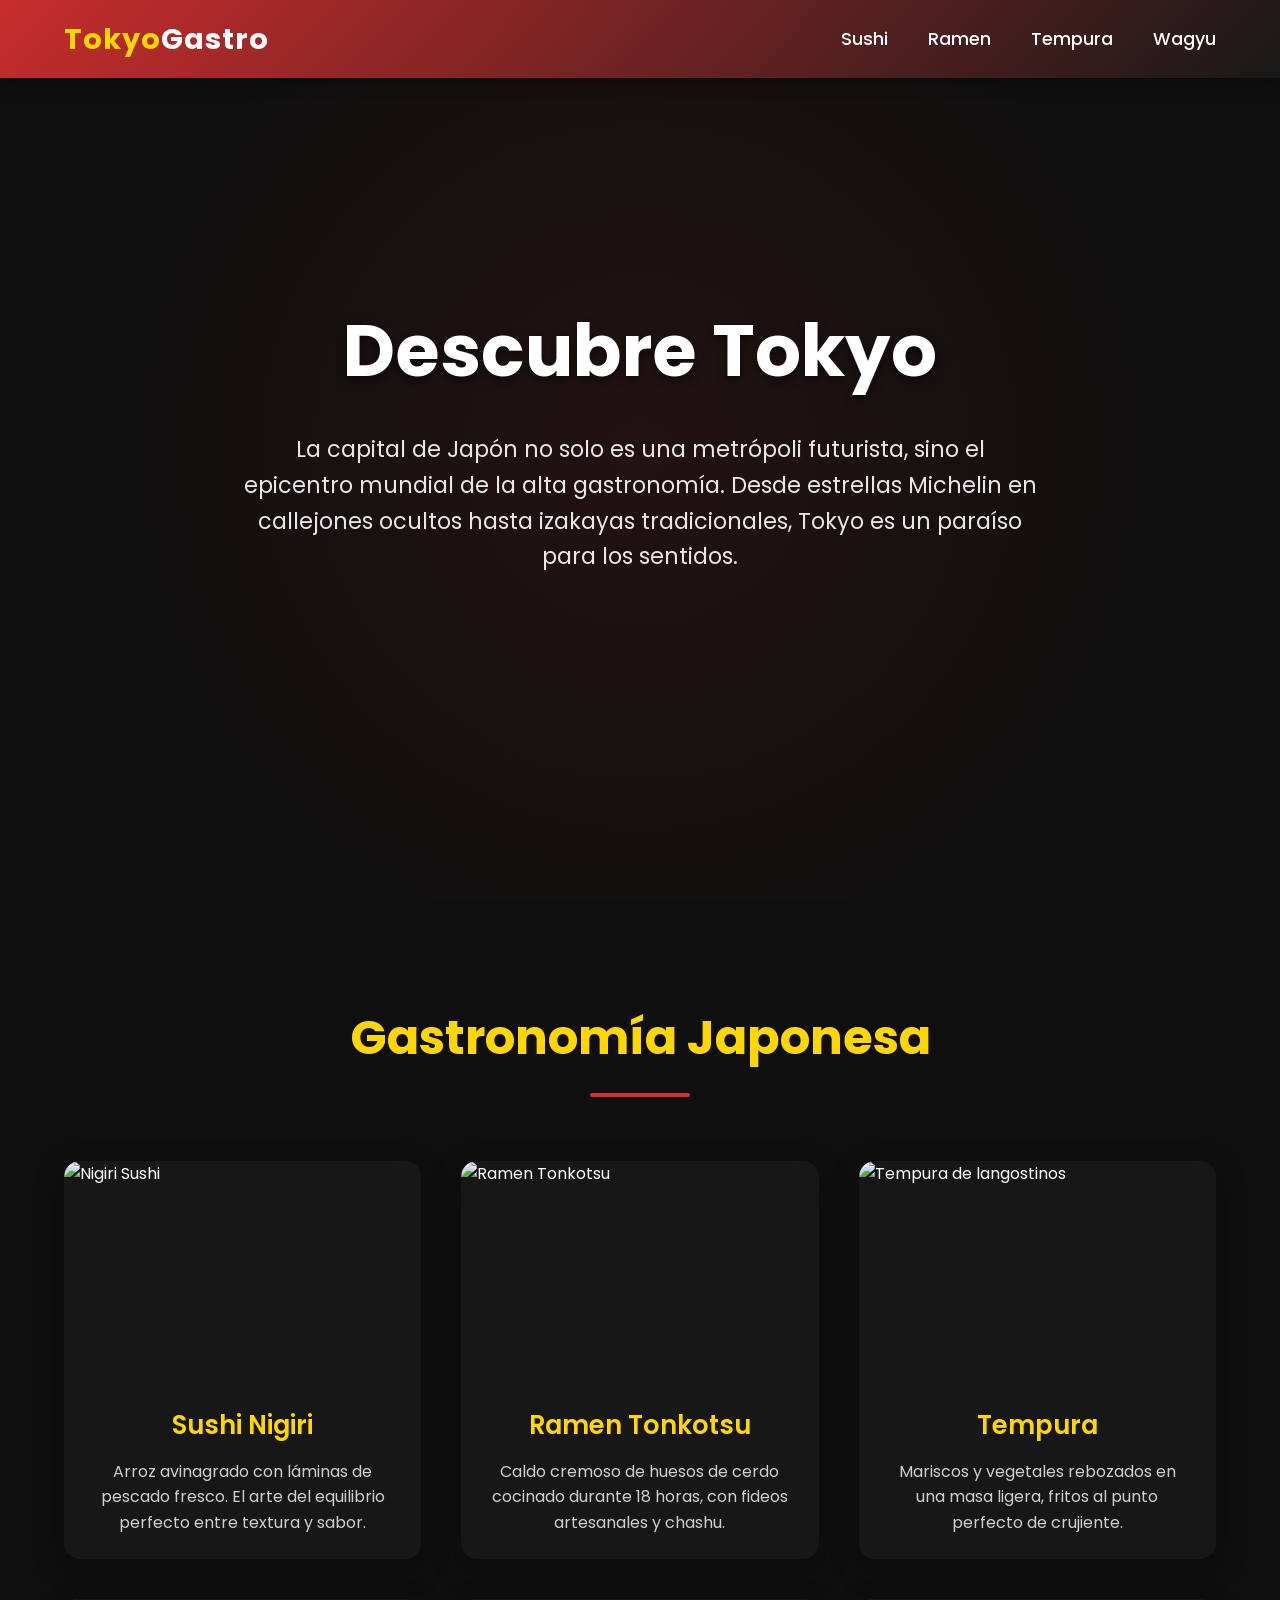
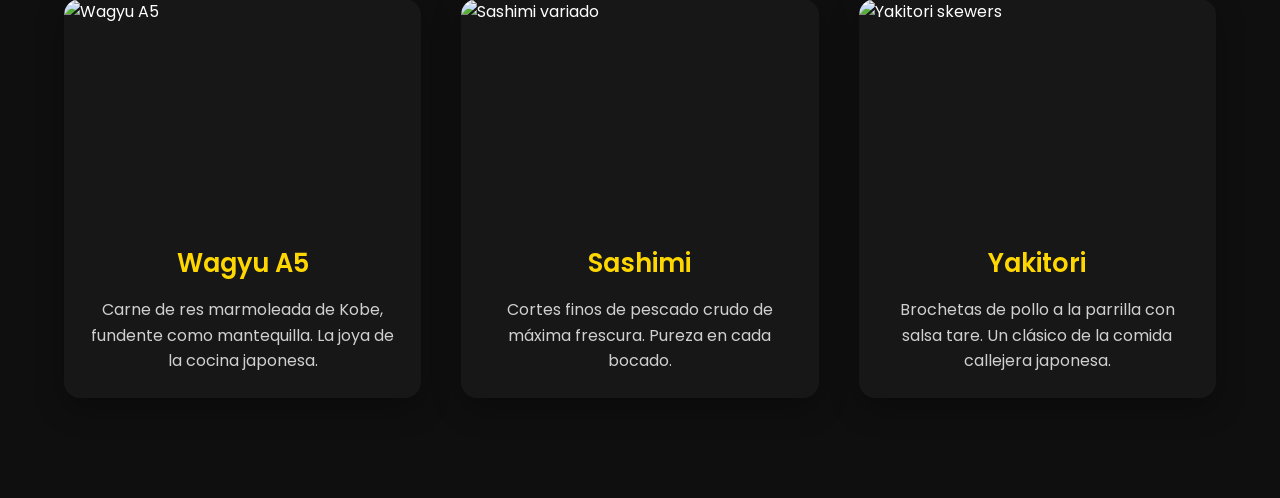
==== gastronomia.html @ be16bb67 "Agregre la gastronomia japonesa" ====
<!DOCTYPE html>
<html lang="es">
<head>
    <meta charset="UTF-8" />
    <meta name="viewport" content="width=device-width, initial-scale=1.0"/>
    <title>Descubre la Gastronomía de Tokyo</title>
    <meta name="description" content="Explora la vibrante gastronomía de Tokyo: sushi, ramen, tempura y más."/>

    <!-- Fuente moderna: Poppins -->
    <link href="https://fonts.googleapis.com/css2?family=Poppins:wght@300;500;700&display=swap" rel="stylesheet"/>

    <!-- CSS embebido -->
    <style>
        /* ====================== PALETA DE COLORES ====================== */
        /* Inspirada en la cultura japonesa: rojo ume, dorado washi, negro tinta, blanco arroz */
        :root {
            --color-primary: #D32F2F;     /* Rojo japonés intenso */
            --color-secondary: #FFD700;   /* Dorado elegante */
            --color-dark: #1A1A1A;        /* Negro profundo */
            --color-light: #FFFFFF;       /* Blanco puro */
            --color-bg: #0F0F0F;          /* Fondo oscuro futurista */
            --color-accent: #FF5252;      /* Rojo neón para hover */
        }

        /* ====================== RESET Y TIPOGRAFÍA ====================== */
        *, *::before, *::after {
            margin: 0;
            padding: 0;
            box-sizing: border-box;
        }

        body {
            font-family: 'Poppins', sans-serif;
            background-color: var(--color-bg);
            color: var(--color-light);
            line-height: 1.6;
            overflow-x: hidden;
        }

        a {
            text-decoration: none;
            color: inherit;
        }

        img {
            max-width: 100%;
            height: auto;
            display: block;
        }

        /* ====================== NAVBAR ====================== */
        /* <!-- Navbar --> */
        .navbar {
            position: fixed;
            top: 0;
            left: 0;
            width: 100%;
            background: linear-gradient(135deg, rgba(211, 47, 47, 0.95), rgba(26, 26, 26, 0.95));
            backdrop-filter: blur(10px);
            padding: 1rem 5%;
            display: flex;
            justify-content: space-between;
            align-items: center;
            z-index: 1000;
            transition: all 0.3s ease;
            box-shadow: 0 4px 15px rgba(0, 0, 0, 0.3);
        }

        .navbar.scrolled {
            padding: 0.75rem 5%;
            background: linear-gradient(135deg, rgba(211, 47, 47, 1), rgba(26, 26, 26, 1));
        }

        .logo {
            font-size: 1.8rem;
            font-weight: 700;
            color: var(--color-secondary);
            letter-spacing: 1px;
        }

        .logo span {
            color: var(--color-light);
        }

        .nav-links {
            display: flex;
            gap: 2.5rem;
        }

        .nav-links a {
            font-weight: 500;
            font-size: 1.1rem;
            color: var(--color-light);
            position: relative;
            transition: color 0.3s ease;
        }

        .nav-links a::after {
            content: '';
            position: absolute;
            width: 0;
            height: 2px;
            bottom: -6px;
            left: 0;
            background-color: var(--color-secondary);
            transition: width 0.3s ease;
        }

        .nav-links a:hover {
            color: var(--color-secondary);
        }

        .nav-links a:hover::after {
            width: 100%;
        }

        /* Efecto brillo al pasar el mouse sobre el navbar */
        .navbar:hover {
            box-shadow: 0 0 20px rgba(255, 215, 0, 0.4);
        }

        /* ====================== HERO SECTION ====================== */
        .hero {
            height: 100vh;
            background: linear-gradient(rgba(15, 15, 15, 0.7), rgba(15, 15, 15, 0.8)),
                        url('https://images.pexels.com/photos/31697573/pexels-photo-31697573.jpeg?auto=compress&cs=tinysrgb&fit=crop&w=2000&q=80') center/cover no-repeat;
            display: flex;
            flex-direction: column;
            justify-content: center;
            align-items: center;
            text-align: center;
            padding: 0 5%;
            position: relative;
        }

        .hero::before {
            content: '';
            position: absolute;
            top: 0; left: 0; right: 0; bottom: 0;
            background: radial-gradient(circle at center, rgba(211, 47, 47, 0.1), transparent 70%);
            pointer-events: none;
        }

        .hero-title {
            font-size: 4.5rem;
            font-weight: 700;
            margin-bottom: 1.5rem;
            opacity: 0;
            transform: translateY(30px);
            color: var(--color-light);
            text-shadow: 0 4px 10px rgba(0, 0, 0, 0.5);
        }

        .hero-text {
            font-size: 1.4rem;
            max-width: 800px;
            opacity: 0;
            transform: translateY(20px);
            margin-bottom: 2rem;
            color: rgba(255, 255, 255, 0.9);
        }

        /* Animación de entrada */
        .animate-in {
            animation: fadeInUp 1s ease forwards;
        }

        @keyframes fadeInUp {
            to {
                opacity: 1;
                transform: translateY(0);
            }
        }

        /* ====================== SECCIÓN GASTRONOMÍA ====================== */
        .section {
            padding: 100px 5%;
            min-height: 100vh;
        }

        .section-title {
            font-size: 3rem;
            text-align: center;
            margin-bottom: 4rem;
            color: var(--color-secondary);
            position: relative;
        }

        .section-title::after {
            content: '';
            width: 100px;
            height: 4px;
            background: var(--color-primary);
            display: block;
            margin: 1rem auto;
            border-radius: 2px;
        }

        /* Grid de platos japoneses */
        .food-grid {
            display: grid;
            grid-template-columns: repeat(auto-fit, minmax(300px, 1fr));
            gap: 2.5rem;
            max-width: 1400px;
            margin: 0 auto;
        }

        .food-card {
            background: rgba(26, 26, 26, 0.8);
            border-radius: 16px;
            overflow: hidden;
            box-shadow: 0 10px 30px rgba(0, 0, 0, 0.3);
            transition: transform 0.4s ease, box-shadow 0.4s ease;
            opacity: 0;
            transform: translateY(40px);
        }

        .food-card.visible {
            opacity: 1;
            transform: translateY(0);
            animation: slideUp 0.6s ease forwards;
        }

        @keyframes slideUp {
            to {
                opacity: 1;
                transform: translateY(0);
            }
        }

        .food-card:hover {
            transform: translateY(-15px);
            box-shadow: 0 20px 40px rgba(211, 47, 47, 0.3);
        }

        .food-image {
            height: 220px;
            object-fit: cover;
            transition: transform 0.5s ease;
        }

        .food-card:hover .food-image {
            transform: scale(1.08);
        }

        .food-info {
            padding: 1.5rem;
            text-align: center;
        }

        .food-name {
            font-size: 1.6rem;
            font-weight: 600;
            color: var(--color-secondary);
            margin-bottom: 0.8rem;
        }

        .food-desc {
            font-size: 1rem;
            color: rgba(255, 255, 255, 0.8);
            line-height: 1.6;
        }

        /* ====================== RESPONSIVE ====================== */
        @media (max-width: 768px) {
            .hero-title {
                font-size: 3rem;
            }
            .hero-text {
                font-size: 1.2rem;
            }
            .nav-links {
                gap: 1.5rem;
            }
            .nav-links a {
                font-size: 1rem;
            }
            .section-title {
                font-size: 2.4rem;
            }
        }

        @media (max-width: 480px) {
            .navbar {
                padding: 1rem 3%;
                flex-direction: column;
                gap: 1rem;
            }
            .hero-title {
                font-size: 2.5rem;
            }
        }

        /* Desplazamiento suave */
        html {
            scroll-behavior: smooth;
        }
    </style>
</head>
<body>

    <!-- ====================== NAVBAR ====================== -->
    <nav class="navbar" id="navbar">
        <div class="logo">Tokyo<span>Gastro</span></div>
        <div class="nav-links">
            <a href="#" class="scroll-link" data-target="gastronomia">Sushi</a>
            <a href="#" class="scroll-link" data-target="gastronomia">Ramen</a>
            <a href="#" class="scroll-link" data-target="gastronomia">Tempura</a>
            <a href="#" class="scroll-link" data-target="gastronomia">Wagyu</a>
        </div>
    </nav>

    <!-- ====================== HERO SECTION ====================== -->
    <section class="hero">
        <h1 class="hero-title" id="main-title">Descubre Tokyo</h1>
        <p class="hero-text" id="main-text">
            La capital de Japón no solo es una metrópoli futurista, sino el epicentro mundial de la alta gastronomía. 
            Desde estrellas Michelin en callejones ocultos hasta izakayas tradicionales, Tokyo es un paraíso para los sentidos.
        </p>
    </section>

    <!-- ====================== SECCIÓN GASTRONOMÍA ====================== -->
    <section class="section" id="gastronomia">
        <h2 class="section-title">Gastronomía Japonesa</h2>
        
        <div class="food-grid">
            <!-- Plato 1: Sushi -->
            <div class="food-card">
                <img src="https://images.pexels.com/photos/33712134/pexels-photo-33712134.jpeg?auto=compress&cs=tinysrgb&fit=crop&w=800&q=80" alt="Nigiri Sushi" class="food-image">
                <div class="food-info">
                    <h3 class="food-name">Sushi Nigiri</h3>
                    <p class="food-desc">
                        Arroz avinagrado con láminas de pescado fresco. El arte del equilibrio perfecto entre textura y sabor.
                    </p>
                </div>
            </div>

            <!-- Plato 2: Ramen -->
            <div class="food-card">
                <img src="https://images.pexels.com/photos/29989995/pexels-photo-29989995.jpeg?auto=compress&cs=tinysrgb&fit=crop&w=800&q=80" alt="Ramen Tonkotsu" class="food-image">
                <div class="food-info">
                    <h3 class="food-name">Ramen Tonkotsu</h3>
                    <p class="food-desc">
                        Caldo cremoso de huesos de cerdo cocinado durante 18 horas, con fideos artesanales y chashu.
                    </p>
                </div>
            </div>

            <!-- Plato 3: Tempura -->
            <div class="food-card">
                <img src="https://images.pexels.com/photos/32967533/pexels-photo-32967533.jpeg?auto=compress&cs=tinysrgb&fit=crop&w=800&q=80" alt="Tempura de langostinos" class="food-image">
                <div class="food-info">
                    <h3 class="food-name">Tempura</h3>
                    <p class="food-desc">
                        Mariscos y vegetales rebozados en una masa ligera, fritos al punto perfecto de crujiente.
                    </p>
                </div>
            </div>

            <!-- Plato 4: Wagyu -->
            <div class="food-card">
                <img src="https://images.pexels.com/photos/31406822/pexels-photo-31406822.jpeg?auto=compress&cs=tinysrgb&fit=crop&w=800&q=80" alt="Wagyu A5" class="food-image">
                <div class="food-info">
                    <h3 class="food-name">Wagyu A5</h3>
                    <p class="food-desc">
                        Carne de res marmoleada de Kobe, fundente como mantequilla. La joya de la cocina japonesa.
                    </p>
                </div>
            </div>

            <!-- Plato 5: Sashimi -->
            <div class="food-card">
                <img src="https://images.pexels.com/photos/28701150/pexels-photo-28701150.jpeg?auto=compress&cs=tinysrgb&fit=crop&w=800&q=80" alt="Sashimi variado" class="food-image">
                <div class="food-info">
                    <h3 class="food-name">Sashimi</h3>
                    <p class="food-desc">
                        Cortes finos de pescado crudo de máxima frescura. Pureza en cada bocado.
                    </p>
                </div>
            </div>

            <!-- Plato 6: Yakitori (reemplazo) -->
            <div class="food-card">
                <img src="https://images.pexels.com/photos/30682902/pexels-photo-30682902.jpeg?auto=compress&cs=tinysrgb&fit=crop&w=800&q=80" alt="Yakitori skewers" class="food-image">
                <div class="food-info">
                    <h3 class="food-name">Yakitori</h3>
                    <p class="food-desc">
                        Brochetas de pollo a la parrilla con salsa tare. Un clásico de la comida callejera japonesa.
                    </p>
                </div>
            </div>
        </div>
    </section>

    <!-- ====================== JAVASCRIPT ====================== -->
    <script>
        // ====================== ANIMACIÓN DE ENTRADA ======================
        document.addEventListener('DOMContentLoaded', () => {
            const title = document.getElementById('main-title');
            const text = document.getElementById('main-text');

            setTimeout(() => {
                title.classList.add('animate-in');
            }, 300);

            setTimeout(() => {
                text.classList.add('animate-in');
            }, 600);
        });

        // ====================== EFECTO SCROLL SUAVE EN NAVBAR ======================
        document.querySelectorAll('.scroll-link').forEach(link => {
            link.addEventListener('click', (e) => {
                e.preventDefault();
                const target = document.querySelector('#gastronomia');
                if (target) {
                    target.scrollIntoView({
                        behavior: 'smooth',
                        block: 'start'
                    });
                }
            });
        });

        // ====================== CAMBIO DE NAVBAR AL HACER SCROLL ======================
        const navbar = document.getElementById('navbar');
        window.addEventListener('scroll', () => {
            if (window.scrollY > 100) {
                navbar.classList.add('scrolled');
            } else {
                navbar.classList.remove('scrolled');
            }
        });

        // ====================== ANIMACIÓN DE TARJETAS AL ENTRAR EN VISTA ======================
        const observerOptions = {
            threshold: 0.15,
            rootMargin: '0px 0px -100px 0px'
        };

        const observer = new IntersectionObserver((entries) => {
            entries.forEach(entry => {
                if (entry.isIntersecting) {
                    entry.target.classList.add('visible');
                    observer.unobserve(entry.target); // Solo una vez
                }
            });
        }, observerOptions);

        document.querySelectorAll('.food-card').forEach(card => {
            observer.observe(card);
        });
    </script>
</body>
</html>
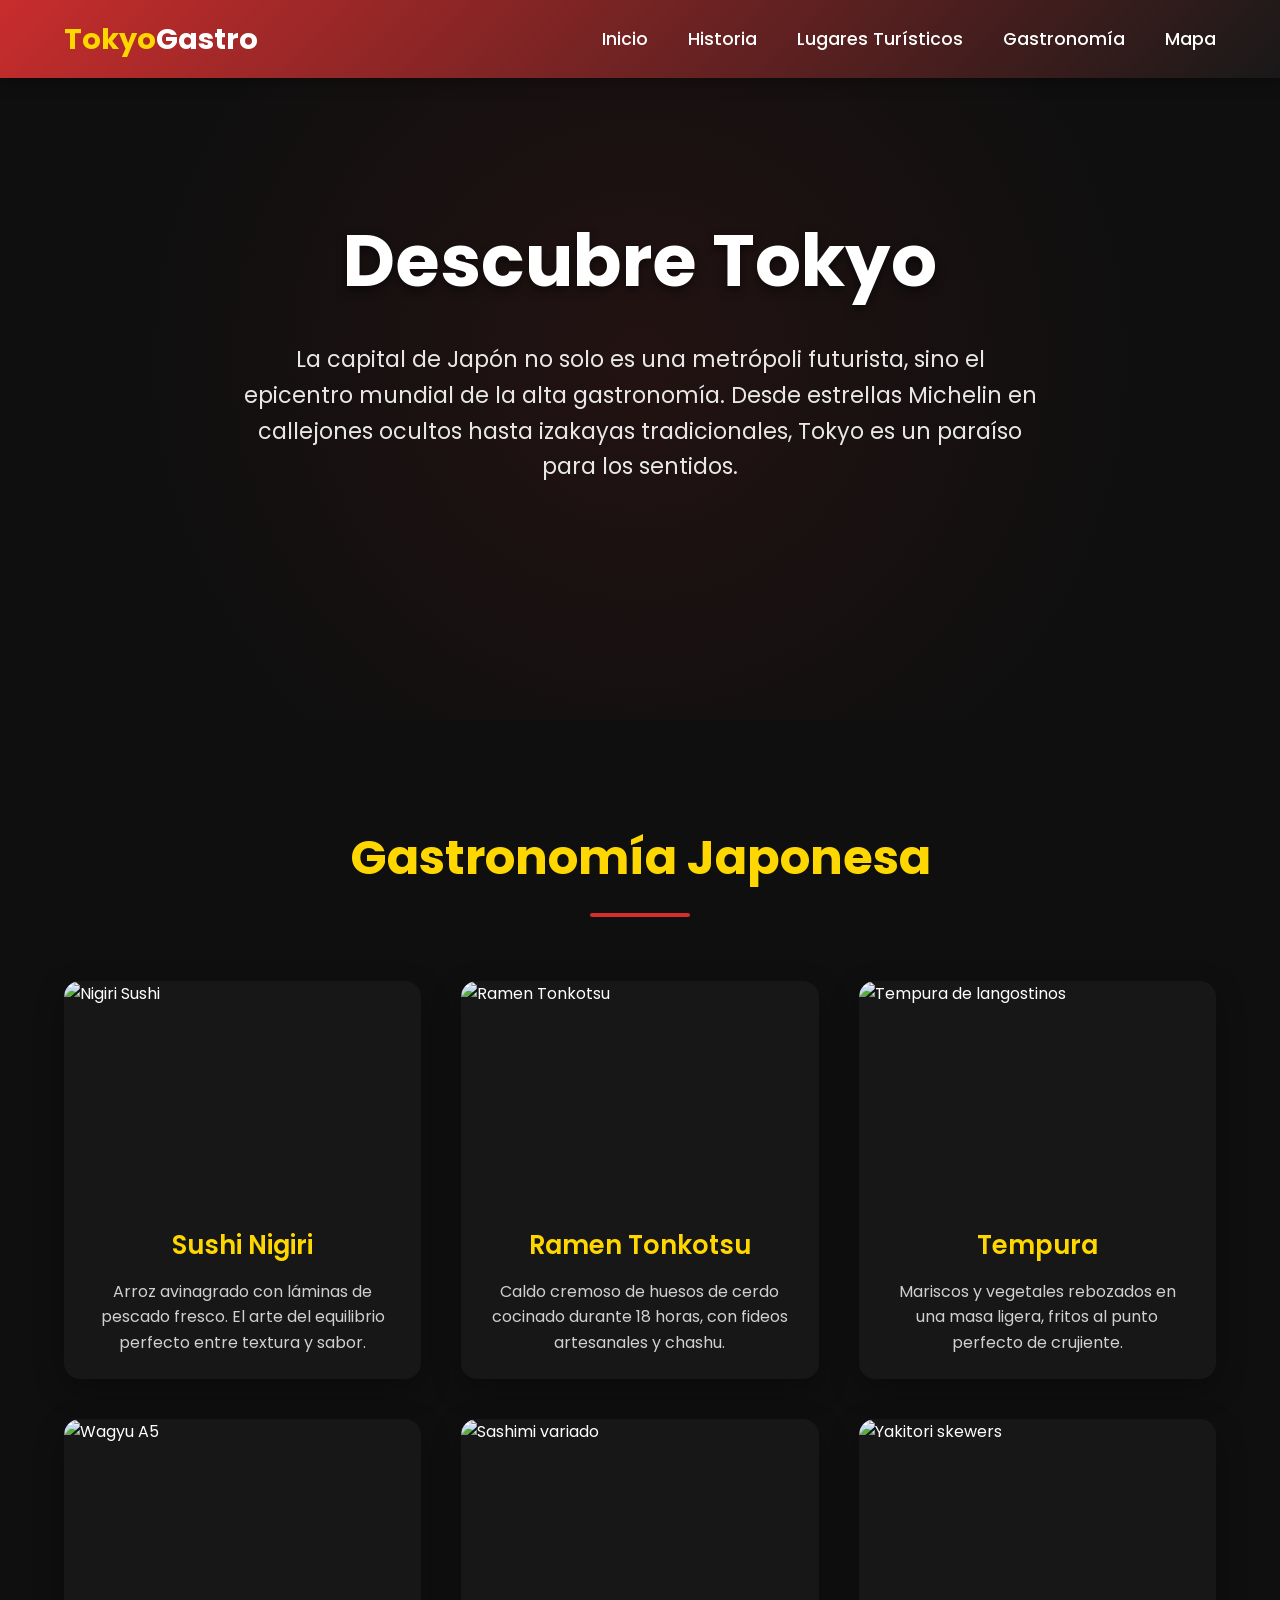
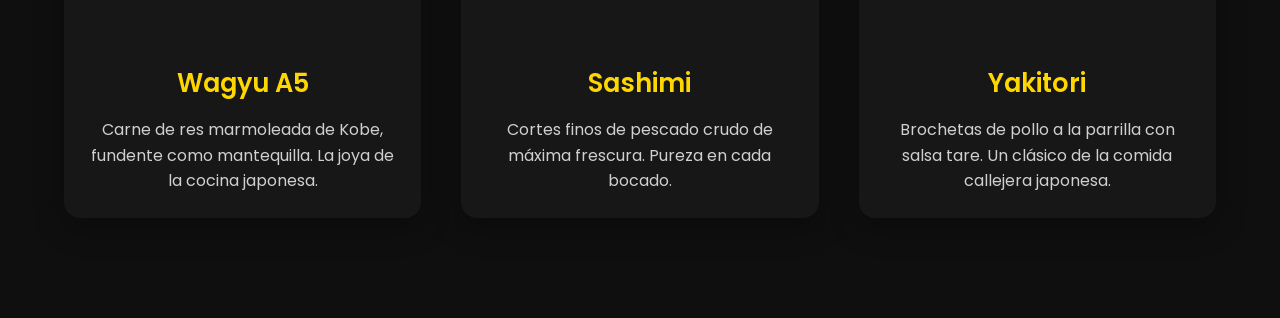
==== commit cf1fb51e: "Página completada, archivos terminados." ====
--- a/gastronomia.html
+++ b/gastronomia.html
@@ -6,450 +6,188 @@
     <title>Descubre la Gastronomía de Tokyo</title>
     <meta name="description" content="Explora la vibrante gastronomía de Tokyo: sushi, ramen, tempura y más."/>
 
-    <!-- Fuente moderna: Poppins -->
     <link href="https://fonts.googleapis.com/css2?family=Poppins:wght@300;500;700&display=swap" rel="stylesheet"/>
 
-    <!-- CSS embebido -->
     <style>
-        /* ====================== PALETA DE COLORES ====================== */
-        /* Inspirada en la cultura japonesa: rojo ume, dorado washi, negro tinta, blanco arroz */
         :root {
-            --color-primary: #D32F2F;     /* Rojo japonés intenso */
-            --color-secondary: #FFD700;   /* Dorado elegante */
-            --color-dark: #1A1A1A;        /* Negro profundo */
-            --color-light: #FFFFFF;       /* Blanco puro */
-            --color-bg: #0F0F0F;          /* Fondo oscuro futurista */
-            --color-accent: #FF5252;      /* Rojo neón para hover */
+            --color-primary: #D32F2F;     
+            --color-secondary: #FFD700;   
+            --color-dark: #1A1A1A;        
+            --color-light: #FFFFFF;       
+            --color-bg: #0F0F0F;          
+            --color-accent: #FF5252;      
         }
 
-        /* ====================== RESET Y TIPOGRAFÍA ====================== */
-        *, *::before, *::after {
-            margin: 0;
-            padding: 0;
-            box-sizing: border-box;
-        }
+        *{margin:0;padding:0;box-sizing:border-box;}
+        body{font-family:'Poppins',sans-serif;background-color:var(--color-bg);color:var(--color-light);line-height:1.6;overflow-x:hidden;}
+        a{text-decoration:none;color:inherit;}
+        img{max-width:100%;display:block;height:auto;}
 
-        body {
-            font-family: 'Poppins', sans-serif;
-            background-color: var(--color-bg);
-            color: var(--color-light);
-            line-height: 1.6;
-            overflow-x: hidden;
-        }
-
-        a {
-            text-decoration: none;
-            color: inherit;
-        }
-
-        img {
-            max-width: 100%;
-            height: auto;
-            display: block;
-        }
-
-        /* ====================== NAVBAR ====================== */
-        /* <!-- Navbar --> */
-        .navbar {
-            position: fixed;
-            top: 0;
-            left: 0;
-            width: 100%;
-            background: linear-gradient(135deg, rgba(211, 47, 47, 0.95), rgba(26, 26, 26, 0.95));
+        /* ================= NAVBAR ================= */
+        .navbar{
+            position: fixed; top:0; left:0; width:100%;
+            background: linear-gradient(135deg, rgba(211,47,47,0.95), rgba(26,26,26,0.95));
             backdrop-filter: blur(10px);
             padding: 1rem 5%;
-            display: flex;
-            justify-content: space-between;
-            align-items: center;
-            z-index: 1000;
-            transition: all 0.3s ease;
-            box-shadow: 0 4px 15px rgba(0, 0, 0, 0.3);
+            display:flex; justify-content:space-between; align-items:center;
+            z-index:1000; transition:all 0.3s ease; box-shadow:0 4px 15px rgba(0,0,0,0.3);
         }
+        .navbar.scrolled{padding:0.75rem 5%; background: linear-gradient(135deg, rgba(211,47,47,1), rgba(26,26,26,1));}
+        .logo{font-size:1.8rem;font-weight:700;color:var(--color-secondary);}
+        .logo span{color:var(--color-light);}
+        .nav-links{display:flex;gap:2.5rem;}
+        .nav-links a{font-weight:500;font-size:1.1rem;color:var(--color-light);position:relative;transition:color 0.3s ease;}
+        .nav-links a::after{content:'';position:absolute;width:0;height:2px;bottom:-6px;left:0;background-color:var(--color-secondary);transition:width 0.3s ease;}
+        .nav-links a:hover{color:var(--color-secondary);}
+        .nav-links a:hover::after{width:100%;}
 
-        .navbar.scrolled {
-            padding: 0.75rem 5%;
-            background: linear-gradient(135deg, rgba(211, 47, 47, 1), rgba(26, 26, 26, 1));
+        /* ================= HERO ================= */
+        .hero{
+            height: 80vh;
+            background: linear-gradient(rgba(15,15,15,0.7), rgba(15,15,15,0.8)),
+                        url('https://images.pexels.com/photos/31697573/pexels-photo-31697573.jpeg?auto=compress&cs=tinysrgb&fit=crop&w=2000&q=80') center/cover no-repeat;
+            display:flex; flex-direction:column; justify-content:center; align-items:center; text-align:center;
+            padding:0 5%; position:relative;
         }
+        .hero::before{content:'';position:absolute;top:0;left:0;right:0;bottom:0;background:radial-gradient(circle at center, rgba(211,47,47,0.1), transparent 70%);pointer-events:none;}
+        .hero-title{font-size:4.5rem;font-weight:700;margin-bottom:1.5rem;opacity:0;transform:translateY(30px);color:var(--color-light);text-shadow:0 4px 10px rgba(0,0,0,0.5);}
+        .hero-text{font-size:1.4rem;max-width:800px;opacity:0;transform:translateY(20px);margin-bottom:2rem;color:rgba(255,255,255,0.9);}
+        .animate-in{animation:fadeInUp 1s ease forwards;}
+        @keyframes fadeInUp{to{opacity:1;transform:translateY(0);}}
 
-        .logo {
-            font-size: 1.8rem;
-            font-weight: 700;
-            color: var(--color-secondary);
-            letter-spacing: 1px;
-        }
+        /* ================= SECCIÓN GASTRONOMÍA ================= */
+        .section{padding:100px 5%; min-height:100vh;}
+        .section-title{font-size:3rem;text-align:center;margin-bottom:4rem;color:var(--color-secondary);position:relative;}
+        .section-title::after{content:'';width:100px;height:4px;background:var(--color-primary);display:block;margin:1rem auto;border-radius:2px;}
 
-        .logo span {
-            color: var(--color-light);
-        }
+        .food-grid{display:grid;grid-template-columns:repeat(auto-fit,minmax(300px,1fr));gap:2.5rem;max-width:1400px;margin:0 auto;}
+        .food-card{background: rgba(26,26,26,0.8); border-radius:16px; overflow:hidden; box-shadow:0 10px 30px rgba(0,0,0,0.3); transition:transform 0.4s ease, box-shadow 0.4s ease; opacity:0; transform:translateY(40px);}
+        .food-card.visible{opacity:1;transform:translateY(0);animation:slideUp 0.6s ease forwards;}
+        @keyframes slideUp{to{opacity:1;transform:translateY(0);}}
+        .food-card:hover{transform:translateY(-15px);box-shadow:0 20px 40px rgba(211,47,47,0.3);}
+        .food-image{height:220px;object-fit:cover;transition:transform 0.5s ease;}
+        .food-card:hover .food-image{transform:scale(1.08);}
+        .food-info{padding:1.5rem;text-align:center;}
+        .food-name{font-size:1.6rem;font-weight:600;color:var(--color-secondary);margin-bottom:0.8rem;}
+        .food-desc{font-size:1rem;color:rgba(255,255,255,0.8);line-height:1.6;}
 
-        .nav-links {
-            display: flex;
-            gap: 2.5rem;
-        }
-
-        .nav-links a {
-            font-weight: 500;
-            font-size: 1.1rem;
-            color: var(--color-light);
-            position: relative;
-            transition: color 0.3s ease;
-        }
-
-        .nav-links a::after {
-            content: '';
-            position: absolute;
-            width: 0;
-            height: 2px;
-            bottom: -6px;
-            left: 0;
-            background-color: var(--color-secondary);
-            transition: width 0.3s ease;
-        }
-
-        .nav-links a:hover {
-            color: var(--color-secondary);
-        }
-
-        .nav-links a:hover::after {
-            width: 100%;
-        }
-
-        /* Efecto brillo al pasar el mouse sobre el navbar */
-        .navbar:hover {
-            box-shadow: 0 0 20px rgba(255, 215, 0, 0.4);
-        }
-
-        /* ====================== HERO SECTION ====================== */
-        .hero {
-            height: 100vh;
-            background: linear-gradient(rgba(15, 15, 15, 0.7), rgba(15, 15, 15, 0.8)),
-                        url('https://images.pexels.com/photos/31697573/pexels-photo-31697573.jpeg?auto=compress&cs=tinysrgb&fit=crop&w=2000&q=80') center/cover no-repeat;
-            display: flex;
-            flex-direction: column;
-            justify-content: center;
-            align-items: center;
-            text-align: center;
-            padding: 0 5%;
-            position: relative;
-        }
-
-        .hero::before {
-            content: '';
-            position: absolute;
-            top: 0; left: 0; right: 0; bottom: 0;
-            background: radial-gradient(circle at center, rgba(211, 47, 47, 0.1), transparent 70%);
-            pointer-events: none;
-        }
-
-        .hero-title {
-            font-size: 4.5rem;
-            font-weight: 700;
-            margin-bottom: 1.5rem;
-            opacity: 0;
-            transform: translateY(30px);
-            color: var(--color-light);
-            text-shadow: 0 4px 10px rgba(0, 0, 0, 0.5);
-        }
-
-        .hero-text {
-            font-size: 1.4rem;
-            max-width: 800px;
-            opacity: 0;
-            transform: translateY(20px);
-            margin-bottom: 2rem;
-            color: rgba(255, 255, 255, 0.9);
-        }
-
-        /* Animación de entrada */
-        .animate-in {
-            animation: fadeInUp 1s ease forwards;
-        }
-
-        @keyframes fadeInUp {
-            to {
-                opacity: 1;
-                transform: translateY(0);
-            }
-        }
-
-        /* ====================== SECCIÓN GASTRONOMÍA ====================== */
-        .section {
-            padding: 100px 5%;
-            min-height: 100vh;
-        }
-
-        .section-title {
-            font-size: 3rem;
-            text-align: center;
-            margin-bottom: 4rem;
-            color: var(--color-secondary);
-            position: relative;
-        }
-
-        .section-title::after {
-            content: '';
-            width: 100px;
-            height: 4px;
-            background: var(--color-primary);
-            display: block;
-            margin: 1rem auto;
-            border-radius: 2px;
-        }
-
-        /* Grid de platos japoneses */
-        .food-grid {
-            display: grid;
-            grid-template-columns: repeat(auto-fit, minmax(300px, 1fr));
-            gap: 2.5rem;
-            max-width: 1400px;
-            margin: 0 auto;
-        }
-
-        .food-card {
-            background: rgba(26, 26, 26, 0.8);
-            border-radius: 16px;
-            overflow: hidden;
-            box-shadow: 0 10px 30px rgba(0, 0, 0, 0.3);
-            transition: transform 0.4s ease, box-shadow 0.4s ease;
-            opacity: 0;
-            transform: translateY(40px);
-        }
-
-        .food-card.visible {
-            opacity: 1;
-            transform: translateY(0);
-            animation: slideUp 0.6s ease forwards;
-        }
-
-        @keyframes slideUp {
-            to {
-                opacity: 1;
-                transform: translateY(0);
-            }
-        }
-
-        .food-card:hover {
-            transform: translateY(-15px);
-            box-shadow: 0 20px 40px rgba(211, 47, 47, 0.3);
-        }
-
-        .food-image {
-            height: 220px;
-            object-fit: cover;
-            transition: transform 0.5s ease;
-        }
-
-        .food-card:hover .food-image {
-            transform: scale(1.08);
-        }
-
-        .food-info {
-            padding: 1.5rem;
-            text-align: center;
-        }
-
-        .food-name {
-            font-size: 1.6rem;
-            font-weight: 600;
-            color: var(--color-secondary);
-            margin-bottom: 0.8rem;
-        }
-
-        .food-desc {
-            font-size: 1rem;
-            color: rgba(255, 255, 255, 0.8);
-            line-height: 1.6;
-        }
-
-        /* ====================== RESPONSIVE ====================== */
-        @media (max-width: 768px) {
-            .hero-title {
-                font-size: 3rem;
-            }
-            .hero-text {
-                font-size: 1.2rem;
-            }
-            .nav-links {
-                gap: 1.5rem;
-            }
-            .nav-links a {
-                font-size: 1rem;
-            }
-            .section-title {
-                font-size: 2.4rem;
-            }
-        }
-
-        @media (max-width: 480px) {
-            .navbar {
-                padding: 1rem 3%;
-                flex-direction: column;
-                gap: 1rem;
-            }
-            .hero-title {
-                font-size: 2.5rem;
-            }
-        }
-
-        /* Desplazamiento suave */
-        html {
-            scroll-behavior: smooth;
-        }
+        /* RESPONSIVE */
+        @media (max-width:768px){.hero-title{font-size:3rem;}.hero-text{font-size:1.2rem;}.nav-links{gap:1.5rem;}.nav-links a{font-size:1rem;}.section-title{font-size:2.4rem;}}
+        @media (max-width:480px){.navbar{padding:1rem 3%; flex-direction:column; gap:1rem;}.hero-title{font-size:2.5rem;}}
+        html{scroll-behavior:smooth;}
     </style>
 </head>
 <body>
 
-    <!-- ====================== NAVBAR ====================== -->
-    <nav class="navbar" id="navbar">
-        <div class="logo">Tokyo<span>Gastro</span></div>
-        <div class="nav-links">
-            <a href="#" class="scroll-link" data-target="gastronomia">Sushi</a>
-            <a href="#" class="scroll-link" data-target="gastronomia">Ramen</a>
-            <a href="#" class="scroll-link" data-target="gastronomia">Tempura</a>
-            <a href="#" class="scroll-link" data-target="gastronomia">Wagyu</a>
-        </div>
-    </nav>
+<nav class="navbar" id="navbar">
+    <div class="logo">Tokyo<span>Gastro</span></div>
+    <div class="nav-links">
+        <a href="index.html">Inicio</a>
+        <a href="historia.html">Historia</a>
+        <a href="lugares.html">Lugares Turísticos</a>
+        <a href="gastronomia.html">Gastronomía</a>
+        <a href="mapa.html">Mapa</a>
+    </div>
+</nav>
 
-    <!-- ====================== HERO SECTION ====================== -->
-    <section class="hero">
-        <h1 class="hero-title" id="main-title">Descubre Tokyo</h1>
-        <p class="hero-text" id="main-text">
-            La capital de Japón no solo es una metrópoli futurista, sino el epicentro mundial de la alta gastronomía. 
-            Desde estrellas Michelin en callejones ocultos hasta izakayas tradicionales, Tokyo es un paraíso para los sentidos.
-        </p>
-    </section>
+<section class="hero">
+    <h1 class="hero-title" id="main-title">Descubre Tokyo</h1>
+    <p class="hero-text" id="main-text">
+        La capital de Japón no solo es una metrópoli futurista, sino el epicentro mundial de la alta gastronomía. 
+        Desde estrellas Michelin en callejones ocultos hasta izakayas tradicionales, Tokyo es un paraíso para los sentidos.
+    </p>
+</section>
 
-    <!-- ====================== SECCIÓN GASTRONOMÍA ====================== -->
-    <section class="section" id="gastronomia">
-        <h2 class="section-title">Gastronomía Japonesa</h2>
-        
-        <div class="food-grid">
-            <!-- Plato 1: Sushi -->
-            <div class="food-card">
-                <img src="https://images.pexels.com/photos/33712134/pexels-photo-33712134.jpeg?auto=compress&cs=tinysrgb&fit=crop&w=800&q=80" alt="Nigiri Sushi" class="food-image">
-                <div class="food-info">
-                    <h3 class="food-name">Sushi Nigiri</h3>
-                    <p class="food-desc">
-                        Arroz avinagrado con láminas de pescado fresco. El arte del equilibrio perfecto entre textura y sabor.
-                    </p>
-                </div>
-            </div>
-
-            <!-- Plato 2: Ramen -->
-            <div class="food-card">
-                <img src="https://images.pexels.com/photos/29989995/pexels-photo-29989995.jpeg?auto=compress&cs=tinysrgb&fit=crop&w=800&q=80" alt="Ramen Tonkotsu" class="food-image">
-                <div class="food-info">
-                    <h3 class="food-name">Ramen Tonkotsu</h3>
-                    <p class="food-desc">
-                        Caldo cremoso de huesos de cerdo cocinado durante 18 horas, con fideos artesanales y chashu.
-                    </p>
-                </div>
-            </div>
-
-            <!-- Plato 3: Tempura -->
-            <div class="food-card">
-                <img src="https://images.pexels.com/photos/32967533/pexels-photo-32967533.jpeg?auto=compress&cs=tinysrgb&fit=crop&w=800&q=80" alt="Tempura de langostinos" class="food-image">
-                <div class="food-info">
-                    <h3 class="food-name">Tempura</h3>
-                    <p class="food-desc">
-                        Mariscos y vegetales rebozados en una masa ligera, fritos al punto perfecto de crujiente.
-                    </p>
-                </div>
-            </div>
-
-            <!-- Plato 4: Wagyu -->
-            <div class="food-card">
-                <img src="https://images.pexels.com/photos/31406822/pexels-photo-31406822.jpeg?auto=compress&cs=tinysrgb&fit=crop&w=800&q=80" alt="Wagyu A5" class="food-image">
-                <div class="food-info">
-                    <h3 class="food-name">Wagyu A5</h3>
-                    <p class="food-desc">
-                        Carne de res marmoleada de Kobe, fundente como mantequilla. La joya de la cocina japonesa.
-                    </p>
-                </div>
-            </div>
-
-            <!-- Plato 5: Sashimi -->
-            <div class="food-card">
-                <img src="https://images.pexels.com/photos/28701150/pexels-photo-28701150.jpeg?auto=compress&cs=tinysrgb&fit=crop&w=800&q=80" alt="Sashimi variado" class="food-image">
-                <div class="food-info">
-                    <h3 class="food-name">Sashimi</h3>
-                    <p class="food-desc">
-                        Cortes finos de pescado crudo de máxima frescura. Pureza en cada bocado.
-                    </p>
-                </div>
-            </div>
-
-            <!-- Plato 6: Yakitori (reemplazo) -->
-            <div class="food-card">
-                <img src="https://images.pexels.com/photos/30682902/pexels-photo-30682902.jpeg?auto=compress&cs=tinysrgb&fit=crop&w=800&q=80" alt="Yakitori skewers" class="food-image">
-                <div class="food-info">
-                    <h3 class="food-name">Yakitori</h3>
-                    <p class="food-desc">
-                        Brochetas de pollo a la parrilla con salsa tare. Un clásico de la comida callejera japonesa.
-                    </p>
-                </div>
+<section class="section" id="gastronomia">
+    <h2 class="section-title">Gastronomía Japonesa</h2>
+    
+    <div class="food-grid">
+        <!-- Sushi -->
+        <div class="food-card">
+            <img src="https://images.pexels.com/photos/33712134/pexels-photo-33712134.jpeg?auto=compress&cs=tinysrgb&fit=crop&w=800&q=80" alt="Nigiri Sushi" class="food-image">
+            <div class="food-info">
+                <h3 class="food-name">Sushi Nigiri</h3>
+                <p class="food-desc">Arroz avinagrado con láminas de pescado fresco. El arte del equilibrio perfecto entre textura y sabor.</p>
             </div>
         </div>
-    </section>
+        <!-- Ramen -->
+        <div class="food-card">
+            <img src="https://images.pexels.com/photos/29989995/pexels-photo-29989995.jpeg?auto=compress&cs=tinysrgb&fit=crop&w=800&q=80" alt="Ramen Tonkotsu" class="food-image">
+            <div class="food-info">
+                <h3 class="food-name">Ramen Tonkotsu</h3>
+                <p class="food-desc">Caldo cremoso de huesos de cerdo cocinado durante 18 horas, con fideos artesanales y chashu.</p>
+            </div>
+        </div>
+        <!-- Tempura -->
+        <div class="food-card">
+            <img src="https://images.pexels.com/photos/32967533/pexels-photo-32967533.jpeg?auto=compress&cs=tinysrgb&fit=crop&w=800&q=80" alt="Tempura de langostinos" class="food-image">
+            <div class="food-info">
+                <h3 class="food-name">Tempura</h3>
+                <p class="food-desc">Mariscos y vegetales rebozados en una masa ligera, fritos al punto perfecto de crujiente.</p>
+            </div>
+        </div>
+        <!-- Wagyu -->
+        <div class="food-card">
+            <img src="https://images.pexels.com/photos/31406822/pexels-photo-31406822.jpeg?auto=compress&cs=tinysrgb&fit=crop&w=800&q=80" alt="Wagyu A5" class="food-image">
+            <div class="food-info">
+                <h3 class="food-name">Wagyu A5</h3>
+                <p class="food-desc">Carne de res marmoleada de Kobe, fundente como mantequilla. La joya de la cocina japonesa.</p>
+            </div>
+        </div>
+        <!-- Sashimi -->
+        <div class="food-card">
+            <img src="https://images.pexels.com/photos/28701150/pexels-photo-28701150.jpeg?auto=compress&cs=tinysrgb&fit=crop&w=800&q=80" alt="Sashimi variado" class="food-image">
+            <div class="food-info">
+                <h3 class="food-name">Sashimi</h3>
+                <p class="food-desc">Cortes finos de pescado crudo de máxima frescura. Pureza en cada bocado.</p>
+            </div>
+        </div>
+        <!-- Yakitori -->
+        <div class="food-card">
+            <img src="https://images.pexels.com/photos/30682902/pexels-photo-30682902.jpeg?auto=compress&cs=tinysrgb&fit=crop&w=800&q=80" alt="Yakitori skewers" class="food-image">
+            <div class="food-info">
+                <h3 class="food-name">Yakitori</h3>
+                <p class="food-desc">Brochetas de pollo a la parrilla con salsa tare. Un clásico de la comida callejera japonesa.</p>
+            </div>
+        </div>
+    </div>
+</section>
 
-    <!-- ====================== JAVASCRIPT ====================== -->
-    <script>
-        // ====================== ANIMACIÓN DE ENTRADA ======================
-        document.addEventListener('DOMContentLoaded', () => {
-            const title = document.getElementById('main-title');
-            const text = document.getElementById('main-text');
+<script>
+document.addEventListener('DOMContentLoaded', () => {
+    const title = document.getElementById('main-title');
+    const text = document.getElementById('main-text');
 
-            setTimeout(() => {
-                title.classList.add('animate-in');
-            }, 300);
+    setTimeout(()=>title.classList.add('animate-in'),300);
+    setTimeout(()=>text.classList.add('animate-in'),600);
+});
 
-            setTimeout(() => {
-                text.classList.add('animate-in');
-            }, 600);
-        });
+document.querySelectorAll('.nav-links a').forEach(link=>{
+    link.addEventListener('click',e=>{
+        const href = link.getAttribute('href');
+        if(!href.includes('#')) return;
+        e.preventDefault();
+        document.querySelector(href).scrollIntoView({behavior:'smooth'});
+    });
+});
 
-        // ====================== EFECTO SCROLL SUAVE EN NAVBAR ======================
-        document.querySelectorAll('.scroll-link').forEach(link => {
-            link.addEventListener('click', (e) => {
-                e.preventDefault();
-                const target = document.querySelector('#gastronomia');
-                if (target) {
-                    target.scrollIntoView({
-                        behavior: 'smooth',
-                        block: 'start'
-                    });
-                }
-            });
-        });
+const navbar = document.getElementById('navbar');
+window.addEventListener('scroll',()=>{
+    if(window.scrollY>100) navbar.classList.add('scrolled');
+    else navbar.classList.remove('scrolled');
+});
 
-        // ====================== CAMBIO DE NAVBAR AL HACER SCROLL ======================
-        const navbar = document.getElementById('navbar');
-        window.addEventListener('scroll', () => {
-            if (window.scrollY > 100) {
-                navbar.classList.add('scrolled');
-            } else {
-                navbar.classList.remove('scrolled');
-            }
-        });
+const observer = new IntersectionObserver(entries=>{
+    entries.forEach(entry=>{
+        if(entry.isIntersecting){
+            entry.target.classList.add('visible');
+            observer.unobserve(entry.target);
+        }
+    });
+},{threshold:0.15,rootMargin:'0px 0px -100px 0px'});
 
-        // ====================== ANIMACIÓN DE TARJETAS AL ENTRAR EN VISTA ======================
-        const observerOptions = {
-            threshold: 0.15,
-            rootMargin: '0px 0px -100px 0px'
-        };
+document.querySelectorAll('.food-card').forEach(card=>observer.observe(card));
+</script>
 
-        const observer = new IntersectionObserver((entries) => {
-            entries.forEach(entry => {
-                if (entry.isIntersecting) {
-                    entry.target.classList.add('visible');
-                    observer.unobserve(entry.target); // Solo una vez
-                }
-            });
-        }, observerOptions);
-
-        document.querySelectorAll('.food-card').forEach(card => {
-            observer.observe(card);
-        });
-    </script>
 </body>
-</html>+</html>
